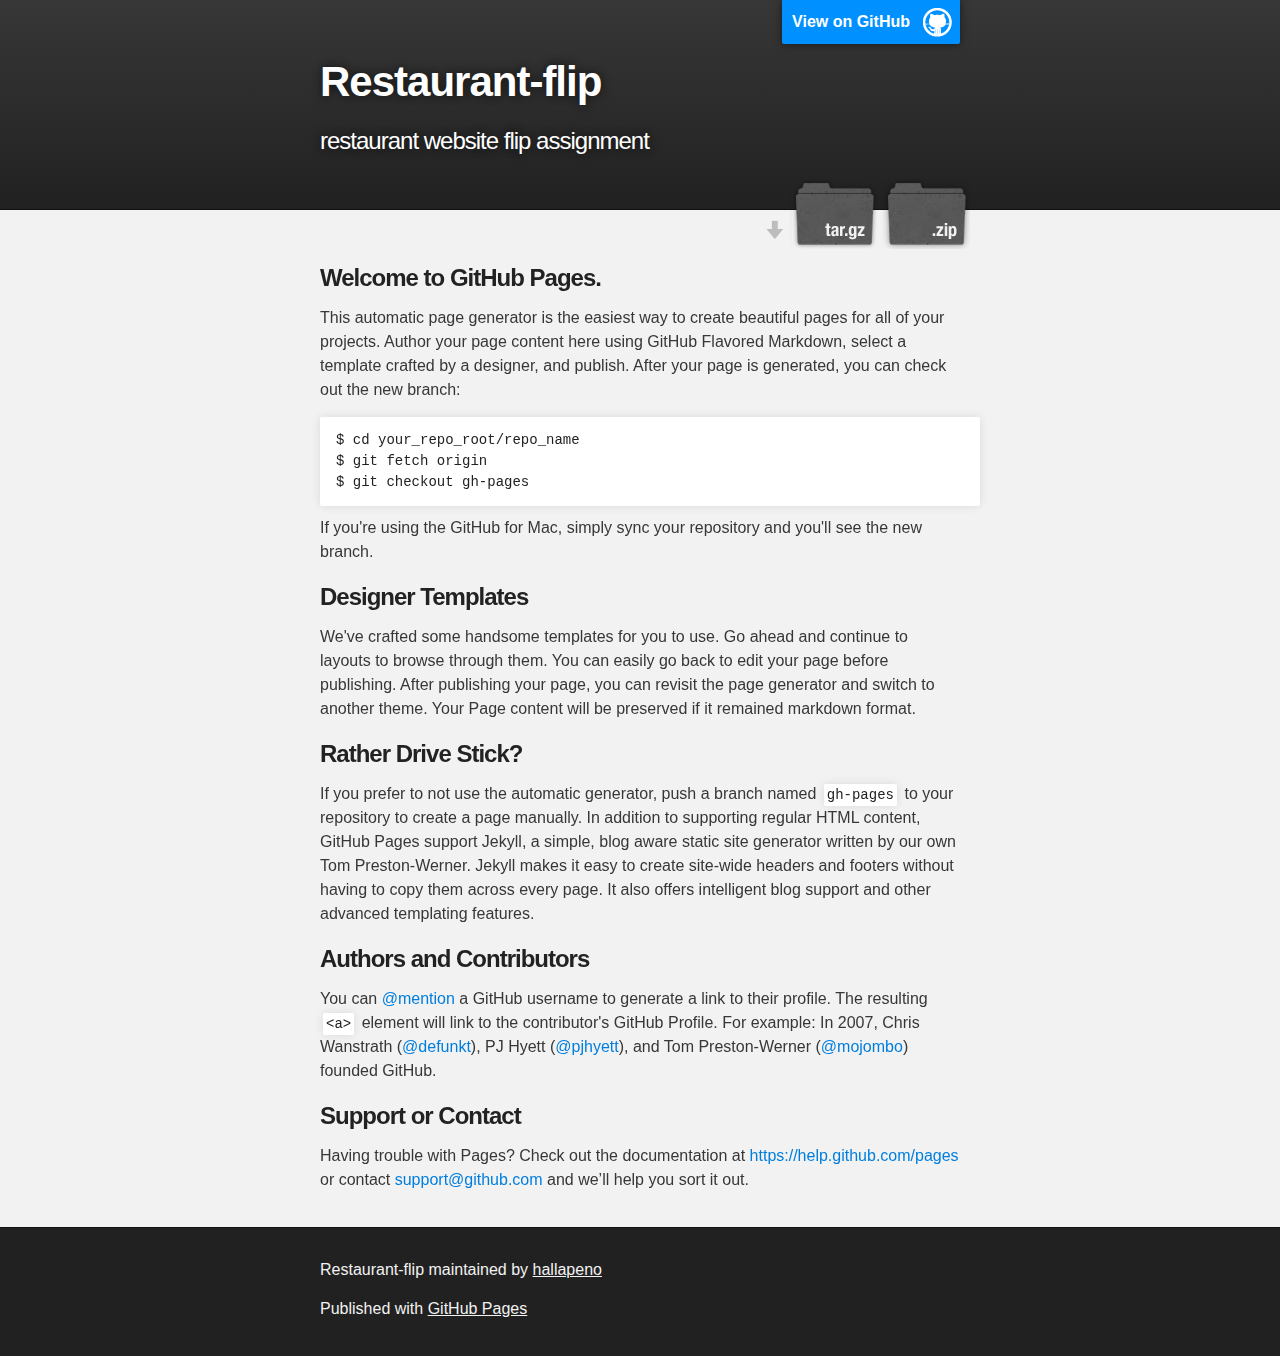
==== index.html @ c745bc73 "Create gh-pages branch via GitHub" ====
<!DOCTYPE html>
<html>

  <head>
    <meta charset='utf-8'>
    <meta http-equiv="X-UA-Compatible" content="chrome=1">
    <meta name="description" content="Restaurant-flip : restaurant website flip assignment">

    <link rel="stylesheet" type="text/css" media="screen" href="stylesheets/stylesheet.css">

    <title>Restaurant-flip</title>
  </head>

  <body>

    <!-- HEADER -->
    <div id="header_wrap" class="outer">
        <header class="inner">
          <a id="forkme_banner" href="https://github.com/hallapeno/restaurant-flip">View on GitHub</a>

          <h1 id="project_title">Restaurant-flip</h1>
          <h2 id="project_tagline">restaurant website flip assignment</h2>

            <section id="downloads">
              <a class="zip_download_link" href="https://github.com/hallapeno/restaurant-flip/zipball/master">Download this project as a .zip file</a>
              <a class="tar_download_link" href="https://github.com/hallapeno/restaurant-flip/tarball/master">Download this project as a tar.gz file</a>
            </section>
        </header>
    </div>

    <!-- MAIN CONTENT -->
    <div id="main_content_wrap" class="outer">
      <section id="main_content" class="inner">
        <h3>
<a id="welcome-to-github-pages" class="anchor" href="#welcome-to-github-pages" aria-hidden="true"><span class="octicon octicon-link"></span></a>Welcome to GitHub Pages.</h3>

<p>This automatic page generator is the easiest way to create beautiful pages for all of your projects. Author your page content here using GitHub Flavored Markdown, select a template crafted by a designer, and publish. After your page is generated, you can check out the new branch:</p>

<pre><code>$ cd your_repo_root/repo_name
$ git fetch origin
$ git checkout gh-pages
</code></pre>

<p>If you're using the GitHub for Mac, simply sync your repository and you'll see the new branch.</p>

<h3>
<a id="designer-templates" class="anchor" href="#designer-templates" aria-hidden="true"><span class="octicon octicon-link"></span></a>Designer Templates</h3>

<p>We've crafted some handsome templates for you to use. Go ahead and continue to layouts to browse through them. You can easily go back to edit your page before publishing. After publishing your page, you can revisit the page generator and switch to another theme. Your Page content will be preserved if it remained markdown format.</p>

<h3>
<a id="rather-drive-stick" class="anchor" href="#rather-drive-stick" aria-hidden="true"><span class="octicon octicon-link"></span></a>Rather Drive Stick?</h3>

<p>If you prefer to not use the automatic generator, push a branch named <code>gh-pages</code> to your repository to create a page manually. In addition to supporting regular HTML content, GitHub Pages support Jekyll, a simple, blog aware static site generator written by our own Tom Preston-Werner. Jekyll makes it easy to create site-wide headers and footers without having to copy them across every page. It also offers intelligent blog support and other advanced templating features.</p>

<h3>
<a id="authors-and-contributors" class="anchor" href="#authors-and-contributors" aria-hidden="true"><span class="octicon octicon-link"></span></a>Authors and Contributors</h3>

<p>You can <a href="https://github.com/blog/821" class="user-mention">@mention</a> a GitHub username to generate a link to their profile. The resulting <code>&lt;a&gt;</code> element will link to the contributor's GitHub Profile. For example: In 2007, Chris Wanstrath (<a href="https://github.com/defunkt" class="user-mention">@defunkt</a>), PJ Hyett (<a href="https://github.com/pjhyett" class="user-mention">@pjhyett</a>), and Tom Preston-Werner (<a href="https://github.com/mojombo" class="user-mention">@mojombo</a>) founded GitHub.</p>

<h3>
<a id="support-or-contact" class="anchor" href="#support-or-contact" aria-hidden="true"><span class="octicon octicon-link"></span></a>Support or Contact</h3>

<p>Having trouble with Pages? Check out the documentation at <a href="https://help.github.com/pages">https://help.github.com/pages</a> or contact <a href="mailto:support@github.com">support@github.com</a> and we’ll help you sort it out.</p>
      </section>
    </div>

    <!-- FOOTER  -->
    <div id="footer_wrap" class="outer">
      <footer class="inner">
        <p class="copyright">Restaurant-flip maintained by <a href="https://github.com/hallapeno">hallapeno</a></p>
        <p>Published with <a href="http://pages.github.com">GitHub Pages</a></p>
      </footer>
    </div>

    

  </body>
</html>
---- stylesheets/stylesheet.css ----
/*******************************************************************************
Slate Theme for GitHub Pages
by Jason Costello, @jsncostello
*******************************************************************************/

@import url(pygment_trac.css);

/*******************************************************************************
MeyerWeb Reset
*******************************************************************************/

html, body, div, span, applet, object, iframe,
h1, h2, h3, h4, h5, h6, p, blockquote, pre,
a, abbr, acronym, address, big, cite, code,
del, dfn, em, img, ins, kbd, q, s, samp,
small, strike, strong, sub, sup, tt, var,
b, u, i, center,
dl, dt, dd, ol, ul, li,
fieldset, form, label, legend,
table, caption, tbody, tfoot, thead, tr, th, td,
article, aside, canvas, details, embed,
figure, figcaption, footer, header, hgroup,
menu, nav, output, ruby, section, summary,
time, mark, audio, video {
  margin: 0;
  padding: 0;
  border: 0;
  font: inherit;
  vertical-align: baseline;
}

/* HTML5 display-role reset for older browsers */
article, aside, details, figcaption, figure,
footer, header, hgroup, menu, nav, section {
  display: block;
}

ol, ul {
  list-style: none;
}

table {
  border-collapse: collapse;
  border-spacing: 0;
}

/*******************************************************************************
Theme Styles
*******************************************************************************/

body {
  box-sizing: border-box;
  color:#373737;
  background: #212121;
  font-size: 16px;
  font-family: 'Myriad Pro', Calibri, Helvetica, Arial, sans-serif;
  line-height: 1.5;
  -webkit-font-smoothing: antialiased;
}

h1, h2, h3, h4, h5, h6 {
  margin: 10px 0;
  font-weight: 700;
  color:#222222;
  font-family: 'Lucida Grande', 'Calibri', Helvetica, Arial, sans-serif;
  letter-spacing: -1px;
}

h1 {
  font-size: 36px;
  font-weight: 700;
}

h2 {
  padding-bottom: 10px;
  font-size: 32px;
  background: url('../images/bg_hr.png') repeat-x bottom;
}

h3 {
  font-size: 24px;
}

h4 {
  font-size: 21px;
}

h5 {
  font-size: 18px;
}

h6 {
  font-size: 16px;
}

p {
  margin: 10px 0 15px 0;
}

footer p {
  color: #f2f2f2;
}

a {
  text-decoration: none;
  color: #007edf;
  text-shadow: none;

  transition: color 0.5s ease;
  transition: text-shadow 0.5s ease;
  -webkit-transition: color 0.5s ease;
  -webkit-transition: text-shadow 0.5s ease;
  -moz-transition: color 0.5s ease;
  -moz-transition: text-shadow 0.5s ease;
  -o-transition: color 0.5s ease;
  -o-transition: text-shadow 0.5s ease;
  -ms-transition: color 0.5s ease;
  -ms-transition: text-shadow 0.5s ease;
}

a:hover, a:focus {text-decoration: underline;}

footer a {
  color: #F2F2F2;
  text-decoration: underline;
}

em {
  font-style: italic;
}

strong {
  font-weight: bold;
}

img {
  position: relative;
  margin: 0 auto;
  max-width: 739px;
  padding: 5px;
  margin: 10px 0 10px 0;
  border: 1px solid #ebebeb;

  box-shadow: 0 0 5px #ebebeb;
  -webkit-box-shadow: 0 0 5px #ebebeb;
  -moz-box-shadow: 0 0 5px #ebebeb;
  -o-box-shadow: 0 0 5px #ebebeb;
  -ms-box-shadow: 0 0 5px #ebebeb;
}

p img {
  display: inline;
  margin: 0;
  padding: 0;
  vertical-align: middle;
  text-align: center;
  border: none;
}

pre, code {
  width: 100%;
  color: #222;
  background-color: #fff;

  font-family: Monaco, "Bitstream Vera Sans Mono", "Lucida Console", Terminal, monospace;
  font-size: 14px;

  border-radius: 2px;
  -moz-border-radius: 2px;
  -webkit-border-radius: 2px;
}

pre {
  width: 100%;
  padding: 10px;
  box-shadow: 0 0 10px rgba(0,0,0,.1);
  overflow: auto;
}

code {
  padding: 3px;
  margin: 0 3px;
  box-shadow: 0 0 10px rgba(0,0,0,.1);
}

pre code {
  display: block;
  box-shadow: none;
}

blockquote {
  color: #666;
  margin-bottom: 20px;
  padding: 0 0 0 20px;
  border-left: 3px solid #bbb;
}


ul, ol, dl {
  margin-bottom: 15px
}

ul {
  list-style-position: inside;
  list-style: disc;
  padding-left: 20px;
}

ol {
  list-style-position: inside;
  list-style: decimal;
  padding-left: 20px;
}

dl dt {
  font-weight: bold;
}

dl dd {
  padding-left: 20px;
  font-style: italic;
}

dl p {
  padding-left: 20px;
  font-style: italic;
}

hr {
  height: 1px;
  margin-bottom: 5px;
  border: none;
  background: url('../images/bg_hr.png') repeat-x center;
}

table {
  border: 1px solid #373737;
  margin-bottom: 20px;
  text-align: left;
 }

th {
  font-family: 'Lucida Grande', 'Helvetica Neue', Helvetica, Arial, sans-serif;
  padding: 10px;
  background: #373737;
  color: #fff;
 }

td {
  padding: 10px;
  border: 1px solid #373737;
 }

form {
  background: #f2f2f2;
  padding: 20px;
}

/*******************************************************************************
Full-Width Styles
*******************************************************************************/

.outer {
  width: 100%;
}

.inner {
  position: relative;
  max-width: 640px;
  padding: 20px 10px;
  margin: 0 auto;
}

#forkme_banner {
  display: block;
  position: absolute;
  top:0;
  right: 10px;
  z-index: 10;
  padding: 10px 50px 10px 10px;
  color: #fff;
  background: url('../images/blacktocat.png') #0090ff no-repeat 95% 50%;
  font-weight: 700;
  box-shadow: 0 0 10px rgba(0,0,0,.5);
  border-bottom-left-radius: 2px;
  border-bottom-right-radius: 2px;
}

#header_wrap {
  background: #212121;
  background: -moz-linear-gradient(top, #373737, #212121);
  background: -webkit-linear-gradient(top, #373737, #212121);
  background: -ms-linear-gradient(top, #373737, #212121);
  background: -o-linear-gradient(top, #373737, #212121);
  background: linear-gradient(top, #373737, #212121);
}

#header_wrap .inner {
  padding: 50px 10px 30px 10px;
}

#project_title {
  margin: 0;
  color: #fff;
  font-size: 42px;
  font-weight: 700;
  text-shadow: #111 0px 0px 10px;
}

#project_tagline {
  color: #fff;
  font-size: 24px;
  font-weight: 300;
  background: none;
  text-shadow: #111 0px 0px 10px;
}

#downloads {
  position: absolute;
  width: 210px;
  z-index: 10;
  bottom: -40px;
  right: 0;
  height: 70px;
  background: url('../images/icon_download.png') no-repeat 0% 90%;
}

.zip_download_link {
  display: block;
  float: right;
  width: 90px;
  height:70px;
  text-indent: -5000px;
  overflow: hidden;
  background: url(../images/sprite_download.png) no-repeat bottom left;
}

.tar_download_link {
  display: block;
  float: right;
  width: 90px;
  height:70px;
  text-indent: -5000px;
  overflow: hidden;
  background: url(../images/sprite_download.png) no-repeat bottom right;
  margin-left: 10px;
}

.zip_download_link:hover {
  background: url(../images/sprite_download.png) no-repeat top left;
}

.tar_download_link:hover {
  background: url(../images/sprite_download.png) no-repeat top right;
}

#main_content_wrap {
  background: #f2f2f2;
  border-top: 1px solid #111;
  border-bottom: 1px solid #111;
}

#main_content {
  padding-top: 40px;
}

#footer_wrap {
  background: #212121;
}



/*******************************************************************************
Small Device Styles
*******************************************************************************/

@media screen and (max-width: 480px) {
  body {
    font-size:14px;
  }

  #downloads {
    display: none;
  }

  .inner {
    min-width: 320px;
    max-width: 480px;
  }

  #project_title {
  font-size: 32px;
  }

  h1 {
    font-size: 28px;
  }

  h2 {
    font-size: 24px;
  }

  h3 {
    font-size: 21px;
  }

  h4 {
    font-size: 18px;
  }

  h5 {
    font-size: 14px;
  }

  h6 {
    font-size: 12px;
  }

  code, pre {
    min-width: 320px;
    max-width: 480px;
    font-size: 11px;
  }

}
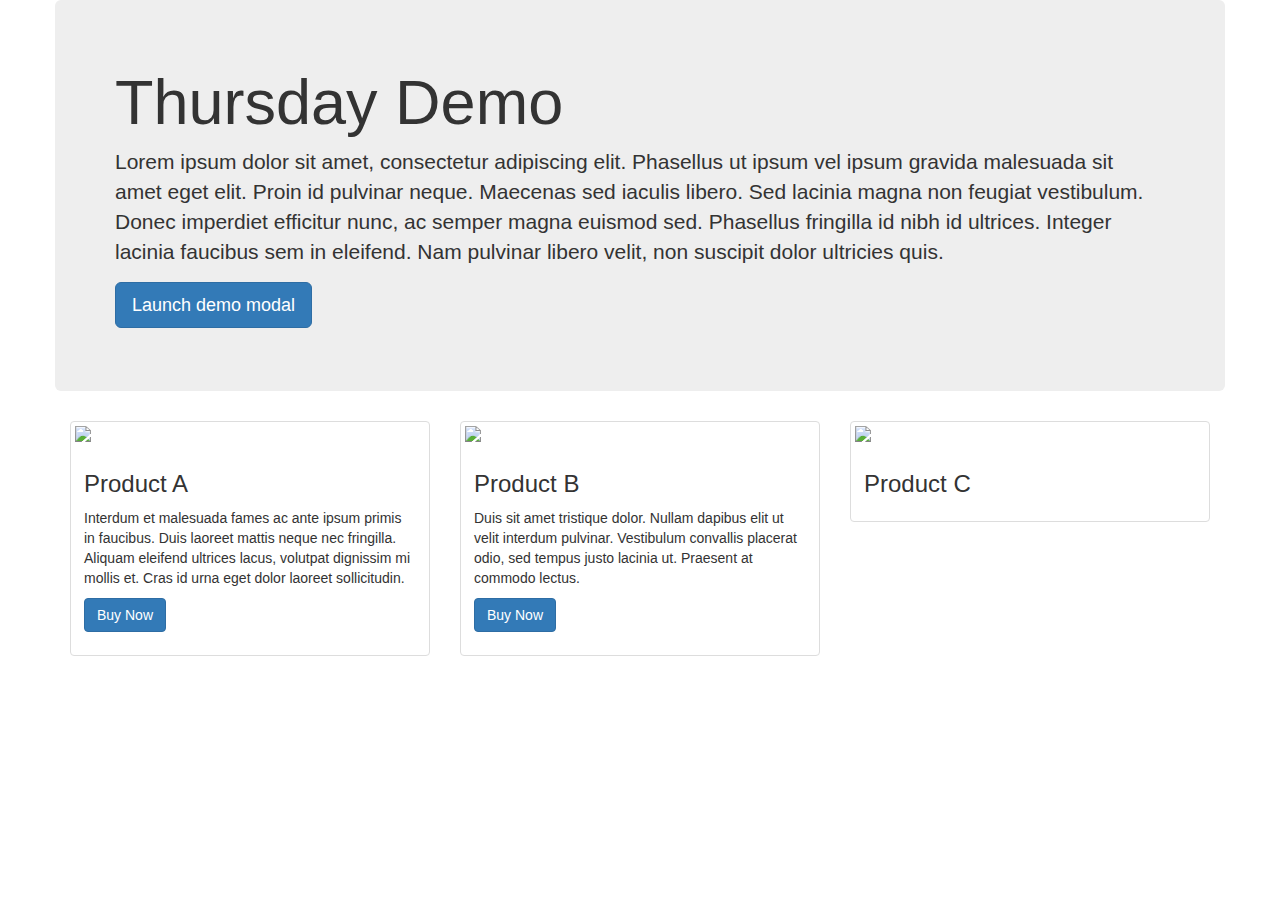
==== commit 7df1e3e7: "2-17-2015 3:13pm" ====
--- a/index.html
+++ b/index.html
@@ -1,79 +1,109 @@
 <!DOCTYPE html>
-<html>
+<html lang="en">
+  <head>
+    <meta charset="utf-8">
+    <meta http-equiv="X-UA-Compatible" content="IE=edge">
+    <meta name="viewport" content="width=device-width, initial-scale=1">
+    <title>Bootstrap 101 Template</title>
 
-  <head>
-    <meta charset='utf-8'>
-    <meta http-equiv="X-UA-Compatible" content="chrome=1">
-    <meta name="description" content="Restaurant-flip : restaurant website flip assignment">
+    <!-- Bootstrap -->
+    <link href="css/bootstrap.min.css" rel="stylesheet">
+    <!-- Custom -->
+    <link href="css/custom.css" rel="stylesheet">
 
-    <link rel="stylesheet" type="text/css" media="screen" href="stylesheets/stylesheet.css">
+    <!-- HTML5 shim and Respond.js for IE8 support of HTML5 elements and media queries -->
+    <!-- WARNING: Respond.js doesn't work if you view the page via file:// -->
+    <!--[if lt IE 9]>
+      <script src="https://oss.maxcdn.com/html5shiv/3.7.2/html5shiv.min.js"></script>
+      <script src="https://oss.maxcdn.com/respond/1.4.2/respond.min.js"></script>
+    <![endif]-->
+  </head>
+  <body>
+    <div class="container">
+      <div class="row">
+        <div class="jumbotron col-md-12">
+          <h1>Thursday Demo</h1>
+          <p>Lorem ipsum dolor sit amet, consectetur adipiscing elit. Phasellus ut ipsum vel ipsum gravida malesuada sit amet eget elit. Proin id pulvinar neque. Maecenas sed iaculis libero. Sed lacinia magna non feugiat vestibulum. Donec imperdiet efficitur nunc, ac semper magna euismod sed. Phasellus fringilla id nibh id ultrices. Integer lacinia faucibus sem in eleifend. Nam pulvinar libero velit, non suscipit dolor ultricies quis.</p>
+          <p>
+            <!-- Button trigger modal -->
+            <button type="button" class="btn btn-primary btn-lg" data-toggle="modal" data-target="#myModal">
+              Launch demo modal
+            </button>
+          </p>
+        </div>
+      </div> <!-- close row -->
 
-    <title>Restaurant-flip</title>
-  </head>
+      <div class="row">
+        <div class="col-sm-6 col-md-4">
+          <div class="thumbnail">
+            <img class="img-responsive" src="http://placehold.it/350">
+            <div class="caption">
+              <h3>Product A</h3>
+              <p>Interdum et malesuada fames ac ante ipsum primis in faucibus. Duis laoreet mattis neque nec fringilla. Aliquam eleifend ultrices lacus, volutpat dignissim mi mollis et. Cras id urna eget dolor laoreet sollicitudin.</p>
+              <p><a href="#" class="btn btn-primary" role="button">Buy Now</a></p>
+            </div>
+          </div> <!-- close thumb -->
+        </div> <!-- close col -->
+        <div class="col-sm-6 col-md-4">
+          <div class="thumbnail">
+            <img class="img-responsive" src="http://placehold.it/350">
+            <div class="caption">
+              <h3>Product B</h3>
+              <p> Duis sit amet tristique dolor. Nullam dapibus elit ut velit interdum pulvinar. Vestibulum convallis placerat odio, sed tempus justo lacinia ut. Praesent at commodo lectus.</p>
+              <p><a href="#" class="btn btn-primary" role="button">Buy Now</a></p>
+            </div>
+          </div> <!-- close thumb -->
+        </div> <!-- close col -->
+        <div class="col-sm-6 col-md-4">
+          <div class="thumbnail">
+            <img class="img-responsive" src="http://placehold.it/350">
+            <div class="caption">
+              <h3>Product C</h3>
+            </div>
+          </div> <!-- close thumb -->
+        </div> <!-- close col -->
+      </div> <!-- close row -->
 
-  <body>
 
-    <!-- HEADER -->
-    <div id="header_wrap" class="outer">
-        <header class="inner">
-          <a id="forkme_banner" href="https://github.com/hallapeno/restaurant-flip">View on GitHub</a>
+    </div> <!-- close container -->
 
-          <h1 id="project_title">Restaurant-flip</h1>
-          <h2 id="project_tagline">restaurant website flip assignment</h2>
 
-            <section id="downloads">
-              <a class="zip_download_link" href="https://github.com/hallapeno/restaurant-flip/zipball/master">Download this project as a .zip file</a>
-              <a class="tar_download_link" href="https://github.com/hallapeno/restaurant-flip/tarball/master">Download this project as a tar.gz file</a>
-            </section>
-        </header>
+<!-- Modal -->
+<div class="modal fade" id="myModal" tabindex="-1" role="dialog" aria-labelledby="myModalLabel" aria-hidden="true">
+  <div class="modal-dialog">
+    <div class="modal-content">
+      <div class="modal-header">
+        <button type="button" class="close" data-dismiss="modal" aria-label="Close"><span aria-hidden="true">&times;</span></button>
+        <h4 class="modal-title" id="myModalLabel">Modal title</h4>
+      </div>
+      <div class="modal-body">
+          <p>Lorem ipsum dolor sit amet, consectetur adipiscing elit. Phasellus ut ipsum vel ipsum gravida malesuada sit amet eget elit. Proin id pulvinar neque. Maecenas sed iaculis libero. Sed lacinia magna non feugiat vestibulum. Donec imperdiet efficitur nunc, ac semper magna euismod sed. Phasellus fringilla id nibh id ultrices. Integer lacinia faucibus sem in eleifend. Nam pulvinar libero velit, non suscipit dolor ultricies quis.</p>
+
+          <p>Interdum et malesuada fames ac ante ipsum primis in faucibus. Duis laoreet mattis neque nec fringilla. Aliquam eleifend ultrices lacus, volutpat dignissim mi mollis et. Cras id urna eget dolor laoreet sollicitudin. Duis sit amet tristique dolor. Nullam dapibus elit ut velit interdum pulvinar. Vestibulum convallis placerat odio, sed tempus justo lacinia ut. Praesent at commodo lectus. Proin imperdiet ultrices lectus. In imperdiet molestie imperdiet. Vivamus mollis libero bibendum justo condimentum, vel ultrices tellus efficitur. Aenean non rhoncus felis. Sed semper nunc lobortis accumsan pellentesque. Morbi ac luctus sem.</p>
+      </div>
+      <div class="modal-footer">
+        <button type="button" class="btn btn-default" data-dismiss="modal">Close</button>
+        <button type="button" class="btn btn-primary">Save changes</button>
+      </div>
     </div>
+  </div>
+</div>
 
-    <!-- MAIN CONTENT -->
-    <div id="main_content_wrap" class="outer">
-      <section id="main_content" class="inner">
-        <h3>
-<a id="welcome-to-github-pages" class="anchor" href="#welcome-to-github-pages" aria-hidden="true"><span class="octicon octicon-link"></span></a>Welcome to GitHub Pages.</h3>
 
-<p>This automatic page generator is the easiest way to create beautiful pages for all of your projects. Author your page content here using GitHub Flavored Markdown, select a template crafted by a designer, and publish. After your page is generated, you can check out the new branch:</p>
 
-<pre><code>$ cd your_repo_root/repo_name
-$ git fetch origin
-$ git checkout gh-pages
-</code></pre>
 
-<p>If you're using the GitHub for Mac, simply sync your repository and you'll see the new branch.</p>
 
-<h3>
-<a id="designer-templates" class="anchor" href="#designer-templates" aria-hidden="true"><span class="octicon octicon-link"></span></a>Designer Templates</h3>
 
-<p>We've crafted some handsome templates for you to use. Go ahead and continue to layouts to browse through them. You can easily go back to edit your page before publishing. After publishing your page, you can revisit the page generator and switch to another theme. Your Page content will be preserved if it remained markdown format.</p>
 
-<h3>
-<a id="rather-drive-stick" class="anchor" href="#rather-drive-stick" aria-hidden="true"><span class="octicon octicon-link"></span></a>Rather Drive Stick?</h3>
 
-<p>If you prefer to not use the automatic generator, push a branch named <code>gh-pages</code> to your repository to create a page manually. In addition to supporting regular HTML content, GitHub Pages support Jekyll, a simple, blog aware static site generator written by our own Tom Preston-Werner. Jekyll makes it easy to create site-wide headers and footers without having to copy them across every page. It also offers intelligent blog support and other advanced templating features.</p>
 
-<h3>
-<a id="authors-and-contributors" class="anchor" href="#authors-and-contributors" aria-hidden="true"><span class="octicon octicon-link"></span></a>Authors and Contributors</h3>
 
-<p>You can <a href="https://github.com/blog/821" class="user-mention">@mention</a> a GitHub username to generate a link to their profile. The resulting <code>&lt;a&gt;</code> element will link to the contributor's GitHub Profile. For example: In 2007, Chris Wanstrath (<a href="https://github.com/defunkt" class="user-mention">@defunkt</a>), PJ Hyett (<a href="https://github.com/pjhyett" class="user-mention">@pjhyett</a>), and Tom Preston-Werner (<a href="https://github.com/mojombo" class="user-mention">@mojombo</a>) founded GitHub.</p>
 
-<h3>
-<a id="support-or-contact" class="anchor" href="#support-or-contact" aria-hidden="true"><span class="octicon octicon-link"></span></a>Support or Contact</h3>
 
-<p>Having trouble with Pages? Check out the documentation at <a href="https://help.github.com/pages">https://help.github.com/pages</a> or contact <a href="mailto:support@github.com">support@github.com</a> and we’ll help you sort it out.</p>
-      </section>
-    </div>
 
-    <!-- FOOTER  -->
-    <div id="footer_wrap" class="outer">
-      <footer class="inner">
-        <p class="copyright">Restaurant-flip maintained by <a href="https://github.com/hallapeno">hallapeno</a></p>
-        <p>Published with <a href="http://pages.github.com">GitHub Pages</a></p>
-      </footer>
-    </div>
-
-    
-
+    <!-- jQuery (necessary for Bootstrap's JavaScript plugins) -->
+    <script src="https://ajax.googleapis.com/ajax/libs/jquery/1.11.2/jquery.min.js"></script>
+    <!-- Include all compiled plugins (below), or include individual files as needed -->
+    <script src="js/bootstrap.min.js"></script>
   </body>
-</html>
+</html>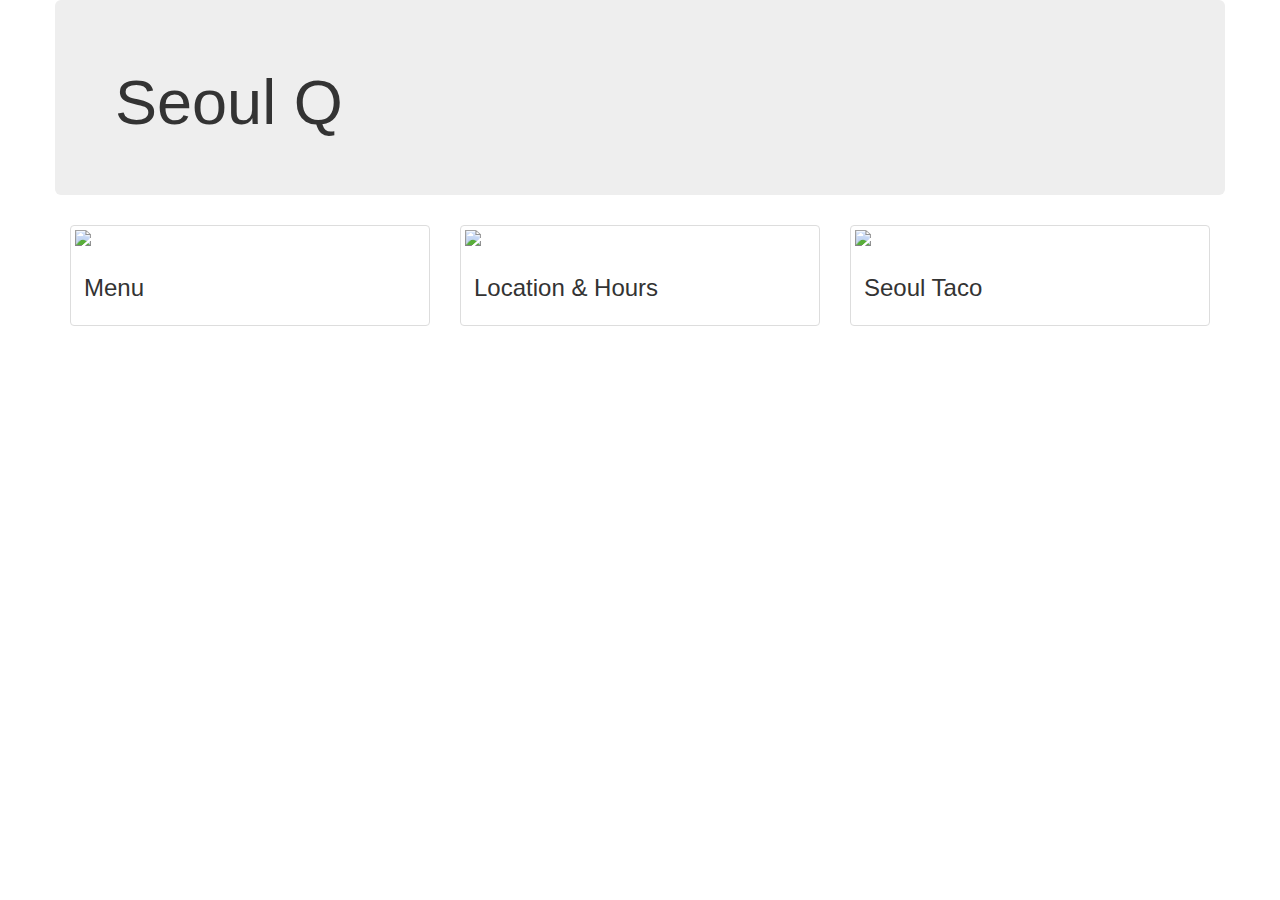
==== commit 92739ff0: "header" ====
--- a/index.html
+++ b/index.html
@@ -22,14 +22,7 @@
     <div class="container">
       <div class="row">
         <div class="jumbotron col-md-12">
-          <h1>Thursday Demo</h1>
-          <p>Lorem ipsum dolor sit amet, consectetur adipiscing elit. Phasellus ut ipsum vel ipsum gravida malesuada sit amet eget elit. Proin id pulvinar neque. Maecenas sed iaculis libero. Sed lacinia magna non feugiat vestibulum. Donec imperdiet efficitur nunc, ac semper magna euismod sed. Phasellus fringilla id nibh id ultrices. Integer lacinia faucibus sem in eleifend. Nam pulvinar libero velit, non suscipit dolor ultricies quis.</p>
-          <p>
-            <!-- Button trigger modal -->
-            <button type="button" class="btn btn-primary btn-lg" data-toggle="modal" data-target="#myModal">
-              Launch demo modal
-            </button>
-          </p>
+          <h1>Seoul Q</h1>
         </div>
       </div> <!-- close row -->
 
@@ -38,9 +31,8 @@
           <div class="thumbnail">
             <img class="img-responsive" src="http://placehold.it/350">
             <div class="caption">
-              <h3>Product A</h3>
-              <p>Interdum et malesuada fames ac ante ipsum primis in faucibus. Duis laoreet mattis neque nec fringilla. Aliquam eleifend ultrices lacus, volutpat dignissim mi mollis et. Cras id urna eget dolor laoreet sollicitudin.</p>
-              <p><a href="#" class="btn btn-primary" role="button">Buy Now</a></p>
+              <h3>Menu</h3>
+              
             </div>
           </div> <!-- close thumb -->
         </div> <!-- close col -->
@@ -48,9 +40,8 @@
           <div class="thumbnail">
             <img class="img-responsive" src="http://placehold.it/350">
             <div class="caption">
-              <h3>Product B</h3>
-              <p> Duis sit amet tristique dolor. Nullam dapibus elit ut velit interdum pulvinar. Vestibulum convallis placerat odio, sed tempus justo lacinia ut. Praesent at commodo lectus.</p>
-              <p><a href="#" class="btn btn-primary" role="button">Buy Now</a></p>
+              <h3>Location & Hours</h3>
+              
             </div>
           </div> <!-- close thumb -->
         </div> <!-- close col -->
@@ -58,7 +49,8 @@
           <div class="thumbnail">
             <img class="img-responsive" src="http://placehold.it/350">
             <div class="caption">
-              <h3>Product C</h3>
+              <h3>Seoul Taco</h3>
+              
             </div>
           </div> <!-- close thumb -->
         </div> <!-- close col -->
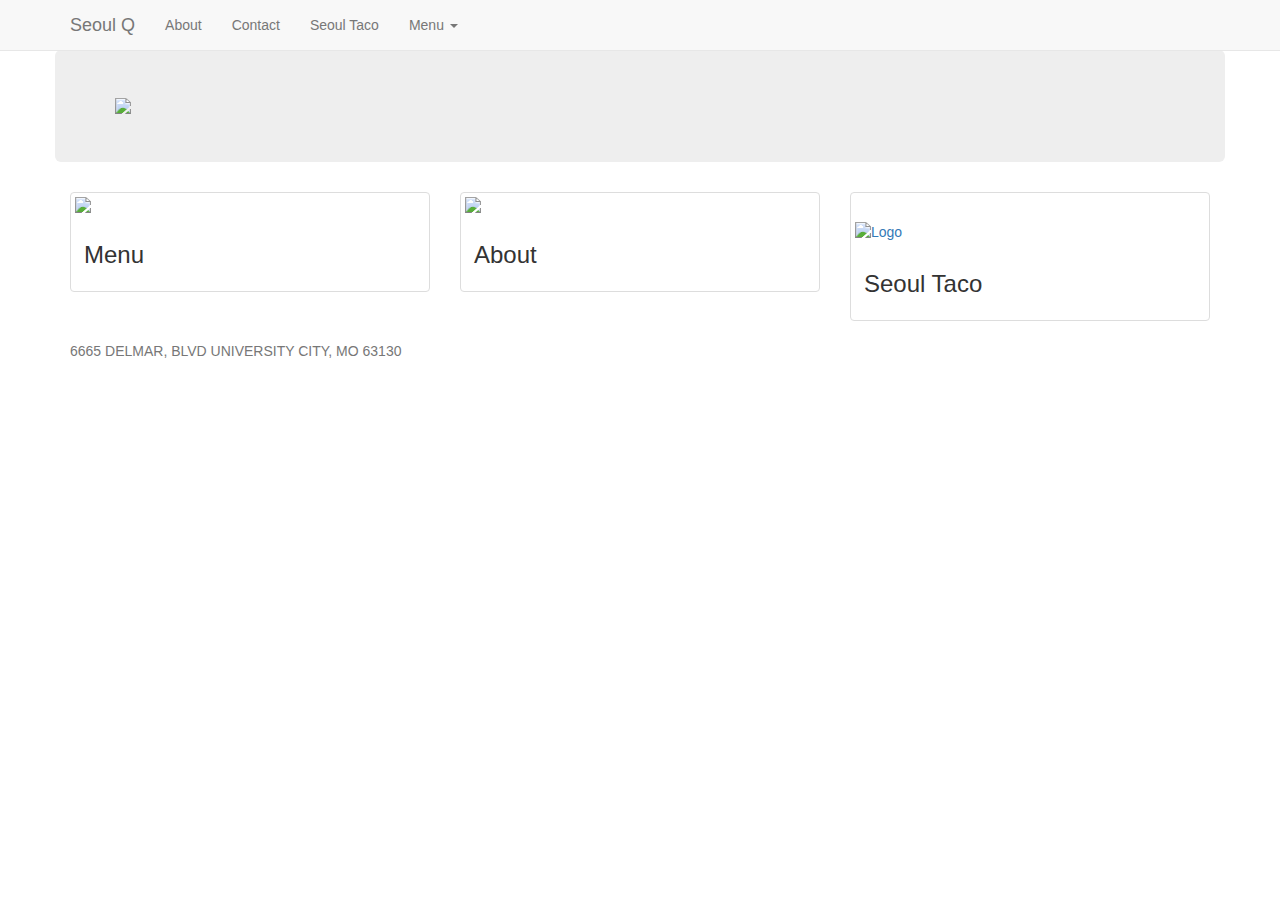
==== commit 0d91ae33: "revision 2/25/15" ====
--- a/index.html
+++ b/index.html
@@ -18,36 +18,76 @@
       <script src="https://oss.maxcdn.com/respond/1.4.2/respond.min.js"></script>
     <![endif]-->
   </head>
+  
   <body>
+
+<!-- Fixed navbar -->
+    <nav class="navbar navbar-default navbar-fixed-top">
+      <div class="container">
+        <div class="navbar-header">
+          <button type="button" class="navbar-toggle collapsed" data-toggle="collapse" data-target="#navbar" aria-expanded="false" aria-controls="navbar">
+            <span class="sr-only">Toggle navigation</span>
+            <span class="icon-bar"></span>
+            <span class="icon-bar"></span>
+            <span class="icon-bar"></span>
+          </button>
+          <a class="navbar-brand" href="index.html">Seoul Q</a>
+        </div>
+        <div id="navbar" class="navbar-collapse collapse">
+          <ul class="nav navbar-nav">
+            <li><a href="#about">About</a></li>
+            <li><a href="#contact">Contact</a></li>
+            <li><a href="#seoultaco">Seoul Taco</a></li>
+            <li class="dropdown">
+              <a href="#" class="dropdown-toggle" data-toggle="dropdown" role="button" aria-expanded="false">Menu <span class="caret"></span></a>
+              <ul class="dropdown-menu" role="menu">
+                <li><a href="#">Appetizers</a></li>
+                <li><a href="#">Barbecue</a></li>
+                <li><a href="#">Drinks</a></li>
+              </ul>
+            </li>
+          </ul>
+        </div><!--/.nav-collapse -->
+      </div>
+    </nav>
+
     <div class="container">
       <div class="row">
         <div class="jumbotron col-md-12">
-          <h1>Seoul Q</h1>
+          <img class="img-responsive" src="http://static.wixstatic.com/media/f382ef_d7aca0508a1447bc8eace88e19098984.png_srz_p_193_193_75_22_0.50_1.20_0.00_png_srz">
         </div>
       </div> <!-- close row -->
 
       <div class="row">
         <div class="col-sm-6 col-md-4">
           <div class="thumbnail">
-            <img class="img-responsive" src="http://placehold.it/350">
+            <a href="menu.html">
+              <img class="img-responsive" src="http://placehold.it/350">
+            </a>
+              
             <div class="caption">
               <h3>Menu</h3>
+            </div>
+          </div> <!-- close thumb -->
+        </div> <!-- close col -->
+        <div class="col-sm-6 col-md-4">
+          <div class="thumbnail">
+            <a href="location.html">
+              <img class="img-responsive" src="http://placehold.it/350">
+            </a>
+            
+            <div class="caption">
+              <h3>About</h3>
               
             </div>
           </div> <!-- close thumb -->
         </div> <!-- close col -->
         <div class="col-sm-6 col-md-4">
           <div class="thumbnail">
-            <img class="img-responsive" src="http://placehold.it/350">
-            <div class="caption">
-              <h3>Location & Hours</h3>
-              
-            </div>
-          </div> <!-- close thumb -->
-        </div> <!-- close col -->
-        <div class="col-sm-6 col-md-4">
-          <div class="thumbnail">
-            <img class="img-responsive" src="http://placehold.it/350">
+            <a id="logo" class="logo" href="http://www.seoultaco.com">
+              <img src="http://www.seoultaco.com/Web-Logo.png" alt="Logo" id="logo" class="logo" style="margin-top:25px; ">
+            </a>
+            
             <div class="caption">
               <h3>Seoul Taco</h3>
               
@@ -60,26 +100,11 @@
     </div> <!-- close container -->
 
 
-<!-- Modal -->
-<div class="modal fade" id="myModal" tabindex="-1" role="dialog" aria-labelledby="myModalLabel" aria-hidden="true">
-  <div class="modal-dialog">
-    <div class="modal-content">
-      <div class="modal-header">
-        <button type="button" class="close" data-dismiss="modal" aria-label="Close"><span aria-hidden="true">&times;</span></button>
-        <h4 class="modal-title" id="myModalLabel">Modal title</h4>
+    <footer class="footer">
+      <div class="container">
+        <p class="text-muted">6665 DELMAR, BLVD UNIVERSITY CITY, MO 63130</p>
       </div>
-      <div class="modal-body">
-          <p>Lorem ipsum dolor sit amet, consectetur adipiscing elit. Phasellus ut ipsum vel ipsum gravida malesuada sit amet eget elit. Proin id pulvinar neque. Maecenas sed iaculis libero. Sed lacinia magna non feugiat vestibulum. Donec imperdiet efficitur nunc, ac semper magna euismod sed. Phasellus fringilla id nibh id ultrices. Integer lacinia faucibus sem in eleifend. Nam pulvinar libero velit, non suscipit dolor ultricies quis.</p>
-
-          <p>Interdum et malesuada fames ac ante ipsum primis in faucibus. Duis laoreet mattis neque nec fringilla. Aliquam eleifend ultrices lacus, volutpat dignissim mi mollis et. Cras id urna eget dolor laoreet sollicitudin. Duis sit amet tristique dolor. Nullam dapibus elit ut velit interdum pulvinar. Vestibulum convallis placerat odio, sed tempus justo lacinia ut. Praesent at commodo lectus. Proin imperdiet ultrices lectus. In imperdiet molestie imperdiet. Vivamus mollis libero bibendum justo condimentum, vel ultrices tellus efficitur. Aenean non rhoncus felis. Sed semper nunc lobortis accumsan pellentesque. Morbi ac luctus sem.</p>
-      </div>
-      <div class="modal-footer">
-        <button type="button" class="btn btn-default" data-dismiss="modal">Close</button>
-        <button type="button" class="btn btn-primary">Save changes</button>
-      </div>
-    </div>
-  </div>
-</div>
+    </footer>
 
 
 
--- a/css/custom.css
+++ b/css/custom.css
@@ -0,0 +1,3 @@
+body {
+    padding-top: 50px;
+}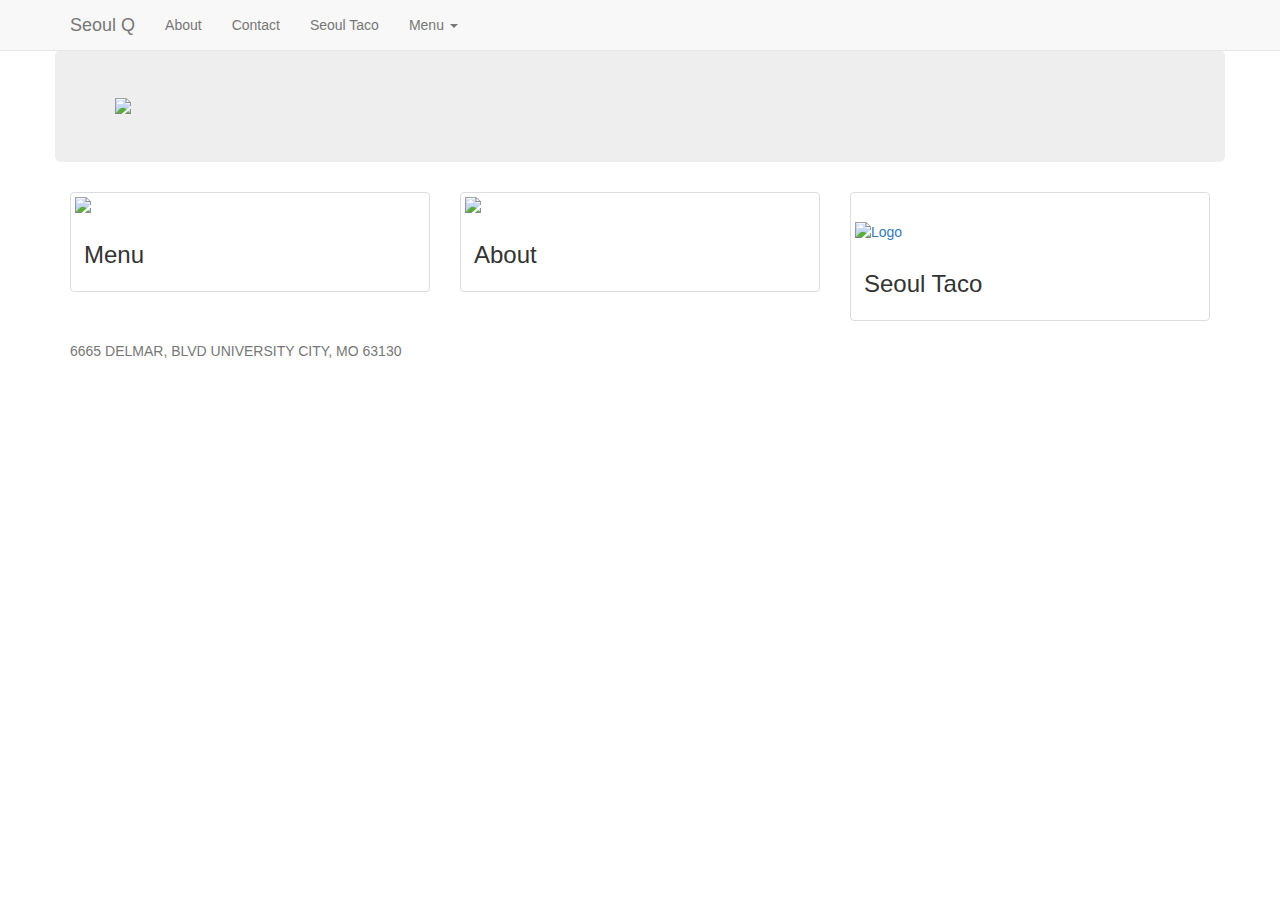
==== commit c4485fb5: "title" ====
--- a/index.html
+++ b/index.html
@@ -4,7 +4,7 @@
     <meta charset="utf-8">
     <meta http-equiv="X-UA-Compatible" content="IE=edge">
     <meta name="viewport" content="width=device-width, initial-scale=1">
-    <title>Bootstrap 101 Template</title>
+    <title>Seoul Q</title>
 
     <!-- Bootstrap -->
     <link href="css/bootstrap.min.css" rel="stylesheet">
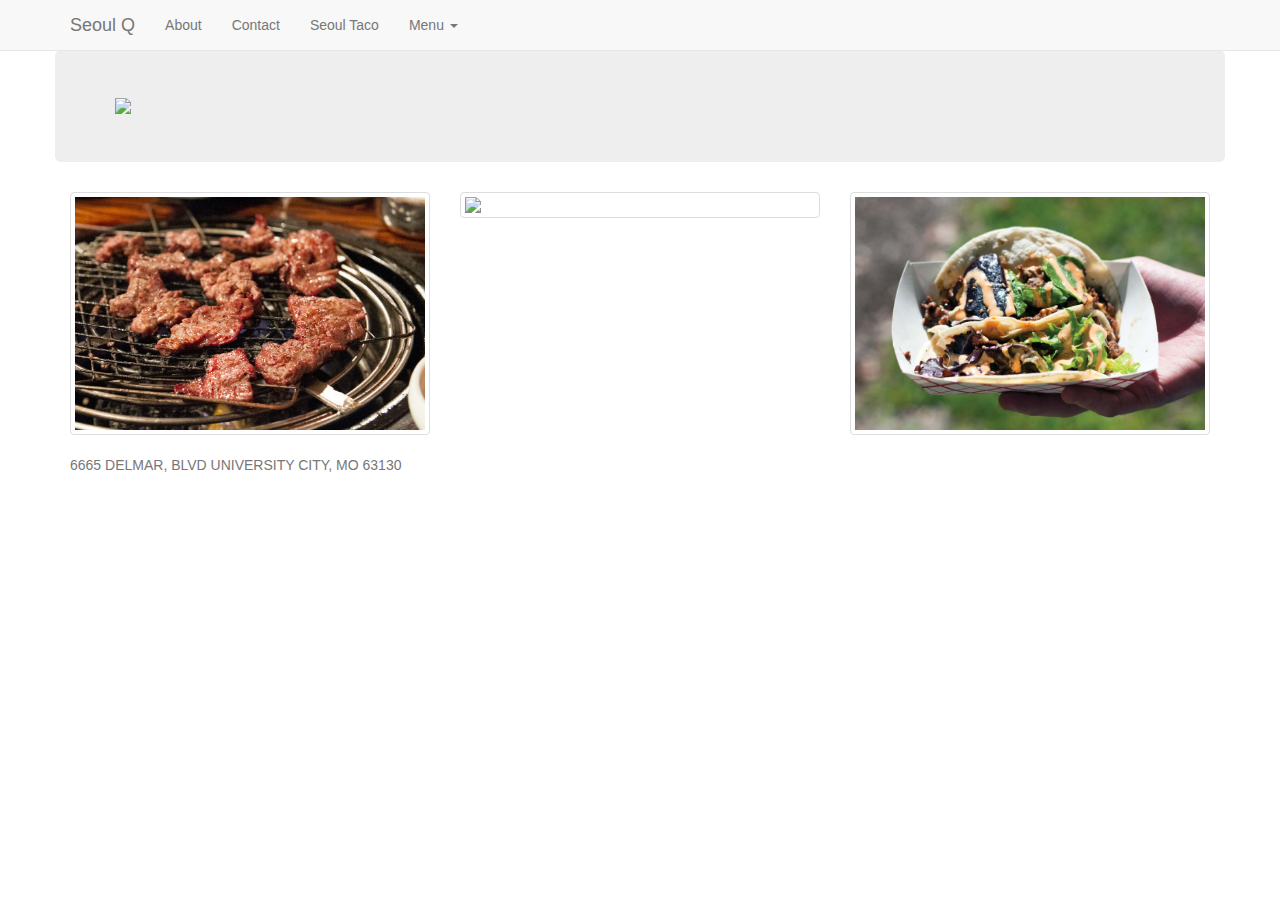
==== commit 57b1cd91: "hover" ====
--- a/index.html
+++ b/index.html
@@ -62,36 +62,38 @@
         <div class="col-sm-6 col-md-4">
           <div class="thumbnail">
             <a href="menu.html">
-              <img class="img-responsive" src="http://placehold.it/350">
+              <img class="img-responsive" src="images/kbbq.jpg">
+              <p class="hover_text">
+            <!-- Hover content -->
+                <span>Hover Content</span>
+              </p>
             </a>
               
-            <div class="caption">
-              <h3>Menu</h3>
-            </div>
           </div> <!-- close thumb -->
         </div> <!-- close col -->
         <div class="col-sm-6 col-md-4">
           <div class="thumbnail">
             <a href="location.html">
               <img class="img-responsive" src="http://placehold.it/350">
+              <p class="hover_text">
+            <!-- Hover content -->
+                <span>Hover Content</span>
+              </p>
+
             </a>
-            
-            <div class="caption">
-              <h3>About</h3>
-              
-            </div>
+
           </div> <!-- close thumb -->
         </div> <!-- close col -->
         <div class="col-sm-6 col-md-4">
           <div class="thumbnail">
             <a id="logo" class="logo" href="http://www.seoultaco.com">
-              <img src="http://www.seoultaco.com/Web-Logo.png" alt="Logo" id="logo" class="logo" style="margin-top:25px; ">
+              <img src="images/seoul_taco.jpg">
+              <p class="hover_text">
+            <!-- Hover content -->
+                <span>Hover Content</span>
+              </p>
+
             </a>
-            
-            <div class="caption">
-              <h3>Seoul Taco</h3>
-              
-            </div>
           </div> <!-- close thumb -->
         </div> <!-- close col -->
       </div> <!-- close row -->
--- a/css/custom.css
+++ b/css/custom.css
@@ -1,3 +1,17 @@
 body {
     padding-top: 50px;
+}
+
+.thumbnail a p {
+  position: absolute;
+  top: 5px;
+  width: 350px;
+  height: 350px;
+  background: rgba(255, 0, 0, .4);
+  text-align: center;
+  opacity: 0;
+}
+
+.thumbnail a:hover p {
+  opacity: 1;
 }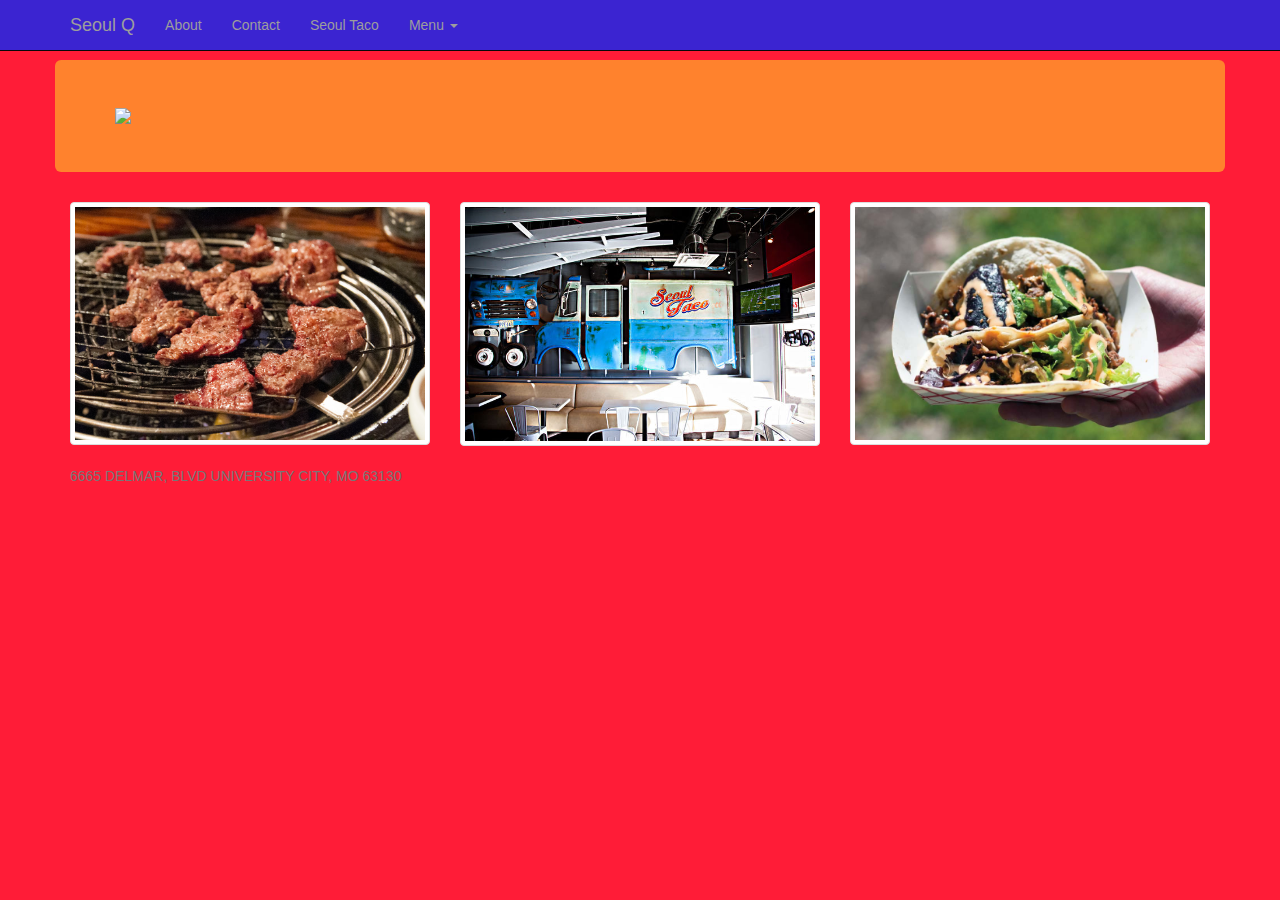
==== commit ae95e4bf: "styling" ====
--- a/index.html
+++ b/index.html
@@ -21,8 +21,8 @@
   
   <body>
 
-<!-- Fixed navbar -->
-    <nav class="navbar navbar-default navbar-fixed-top">
+    <!-- Fixed navbar -->
+    <nav class="navbar navbar-inverse navbar-fixed-top">
       <div class="container">
         <div class="navbar-header">
           <button type="button" class="navbar-toggle collapsed" data-toggle="collapse" data-target="#navbar" aria-expanded="false" aria-controls="navbar">
@@ -41,9 +41,9 @@
             <li class="dropdown">
               <a href="#" class="dropdown-toggle" data-toggle="dropdown" role="button" aria-expanded="false">Menu <span class="caret"></span></a>
               <ul class="dropdown-menu" role="menu">
-                <li><a href="#">Appetizers</a></li>
-                <li><a href="#">Barbecue</a></li>
-                <li><a href="#">Drinks</a></li>
+                <li><a href="menu.html">Appetizers</a></li>
+                <li><a href="menu.html #bbq">Barbecue</a></li>
+                <li><a href="menu.html #drinks">Drinks</a></li>
               </ul>
             </li>
           </ul>
@@ -58,14 +58,14 @@
         </div>
       </div> <!-- close row -->
 
-      <div class="row">
+    <div class="row">
         <div class="col-sm-6 col-md-4">
           <div class="thumbnail">
             <a href="menu.html">
               <img class="img-responsive" src="images/kbbq.jpg">
               <p class="hover_text">
             <!-- Hover content -->
-                <span>Hover Content</span>
+                MENU
               </p>
             </a>
               
@@ -74,10 +74,10 @@
         <div class="col-sm-6 col-md-4">
           <div class="thumbnail">
             <a href="location.html">
-              <img class="img-responsive" src="http://placehold.it/350">
+              <img class="img-responsive" src="images/seoul_q_interior.jpg">
               <p class="hover_text">
             <!-- Hover content -->
-                <span>Hover Content</span>
+                ABOUT
               </p>
 
             </a>
@@ -90,7 +90,7 @@
               <img src="images/seoul_taco.jpg">
               <p class="hover_text">
             <!-- Hover content -->
-                <span>Hover Content</span>
+                SEOUL TACO
               </p>
 
             </a>
--- a/css/custom.css
+++ b/css/custom.css
@@ -1,17 +1,47 @@
 body {
-    padding-top: 50px;
+    padding-top: 60px;
+    padding-bottom: 0px;
+    background-color: #FF1C37;
+}
+
+h2 p {
+  color:white;
+}
+
+.navbar {
+  background-color: #3B24D1;
+  color: white;
+}
+
+.navbar-brand a {
+  color: white;
+}
+
+.jumbotron {
+  background-color: #FF822D;
 }
 
 .thumbnail a p {
   position: absolute;
   top: 5px;
   width: 350px;
-  height: 350px;
-  background: rgba(255, 0, 0, .4);
+  height: 233px;
+  background: rgba(255, 130, 45, .5);
   text-align: center;
+  vertical-align: middle;
   opacity: 0;
 }
 
 .thumbnail a:hover p {
   opacity: 1;
+}
+
+p.hover_text {
+	font-family: helvetica;
+	text-align: center;
+	vertical-align: middle;
+	font-size: 3em;
+	color: white;
+	padding-top: 85px;
+	font-weight: 2000;
 }